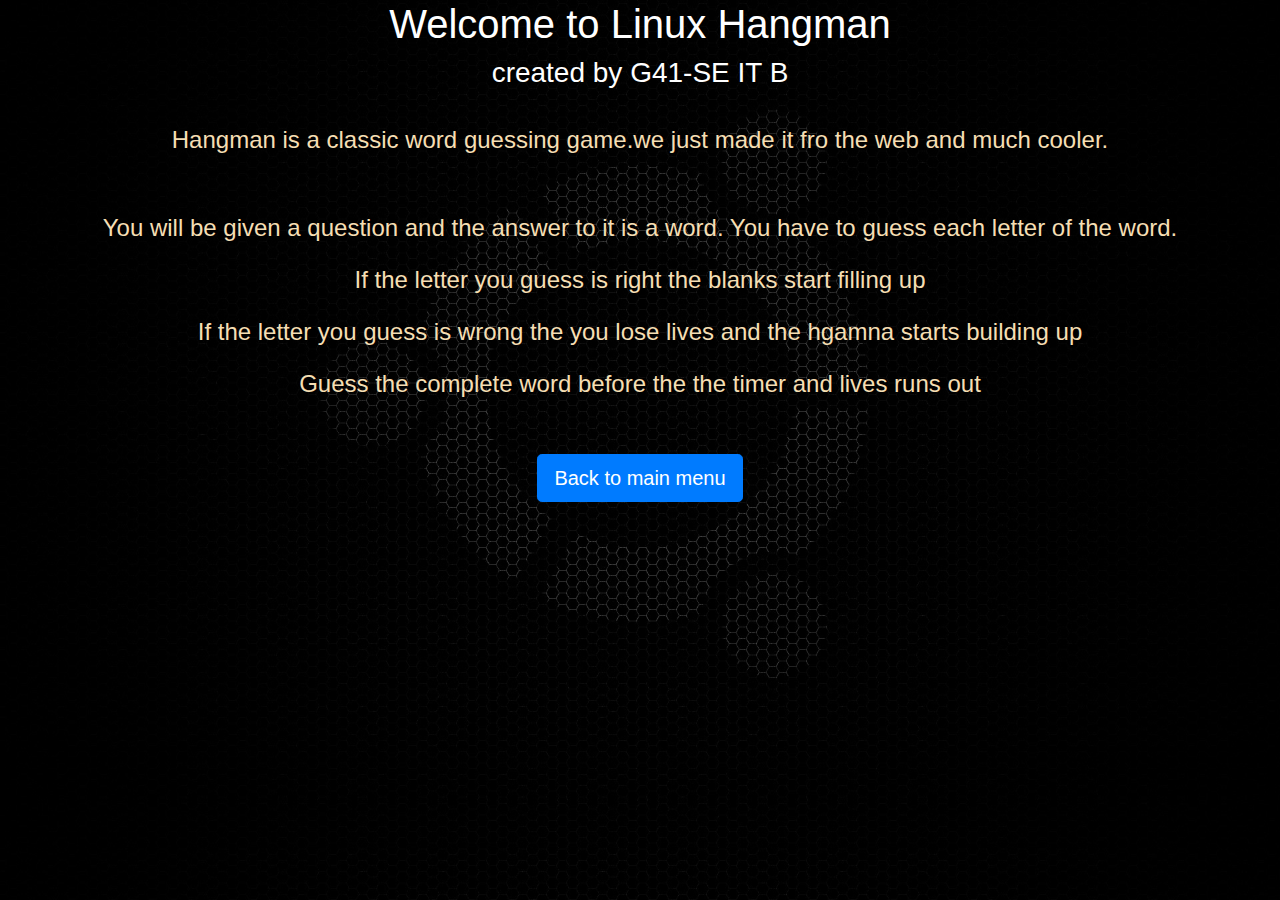
==== how.html @ edc88171 "Basic done" ====
<!DOCTYPE html>
<html>
    <head>
        <title>How to play</title>
        <link rel="stylesheet" href="https://stackpath.bootstrapcdn.com/font-awesome/4.7.0/css/font-awesome.min.css" integrity="sha384-wvfXpqpZZVQGK6TAh5PVlGOfQNHSoD2xbE+QkPxCAFlNEevoEH3Sl0sibVcOQVnN" crossorigin="anonymous">
        <link rel="stylesheet" href="how.css">
        <link rel="stylesheet" href="https://stackpath.bootstrapcdn.com/bootstrap/4.5.2/css/bootstrap.min.css" integrity="sha384-JcKb8q3iqJ61gNV9KGb8thSsNjpSL0n8PARn9HuZOnIxN0hoP+VmmDGMN5t9UJ0Z" crossorigin="anonymous">
        <script src="https://ajax.googleapis.com/ajax/libs/jquery/3.5.1/jquery.min.js"></script>
    </head>
    <body>
        <header>
            <h1>Welcome to Linux Hangman</h1>
            <h3>created by G41-SE IT B</h3>
        </header>
        <br>
        <div id ="inst">
            <p>Hangman is a classic word guessing game.we just made it fro the web and much cooler.</p>
            <br>
            <p>You will be given a question and the answer to it is a word. You have to guess each letter of the word.</p>
            <p>If the letter you guess is right the blanks start filling up</p> 
            <p>If the letter you guess is wrong the you lose lives and the hgamna starts building up</p>
            <p>Guess the complete word before the the timer and lives runs out </p>
            <br>
            <a href="index.html">
                <button type="button" class="btn btn-primary btn-lg">Back to main menu</button>
            </a>
            
        </div>
    </body>
---- how.css ----
body 
{
    background-image:url("bg.jpg");
    background-size: cover;
    height: 100%;
    text-align: center;
}
header
{
    text-align: center;
    color:white;
}
#inst
{
    font-size: x-large;
    color: wheat;
    text-align: center;
}
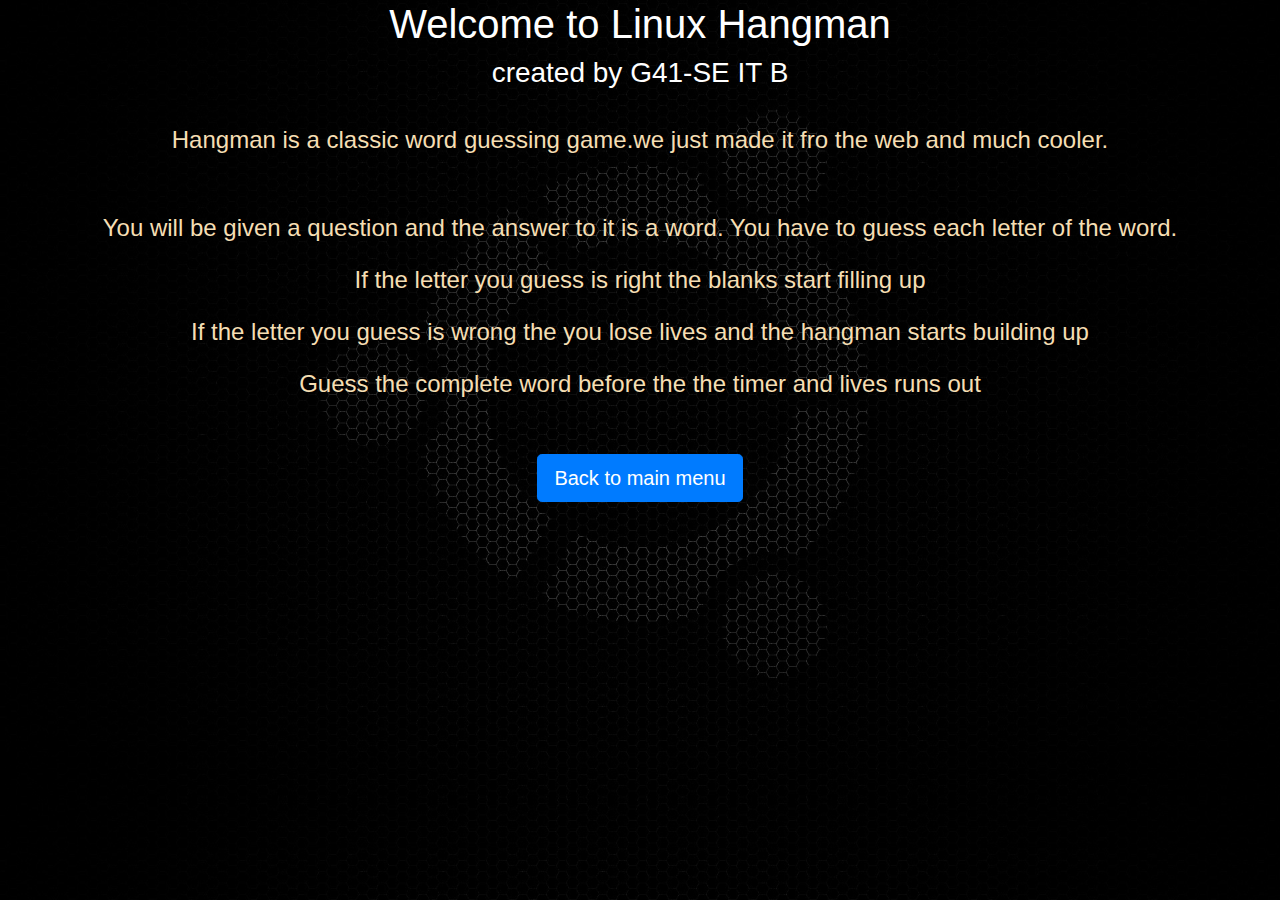
==== commit ba87d1c7: "Update how.html" ====
--- a/how.html
+++ b/how.html
@@ -18,7 +18,7 @@
             <br>
             <p>You will be given a question and the answer to it is a word. You have to guess each letter of the word.</p>
             <p>If the letter you guess is right the blanks start filling up</p> 
-            <p>If the letter you guess is wrong the you lose lives and the hgamna starts building up</p>
+            <p>If the letter you guess is wrong the you lose lives and the hangman starts building up</p>
             <p>Guess the complete word before the the timer and lives runs out </p>
             <br>
             <a href="index.html">
@@ -26,4 +26,4 @@
             </a>
             
         </div>
-    </body>+    </body>
